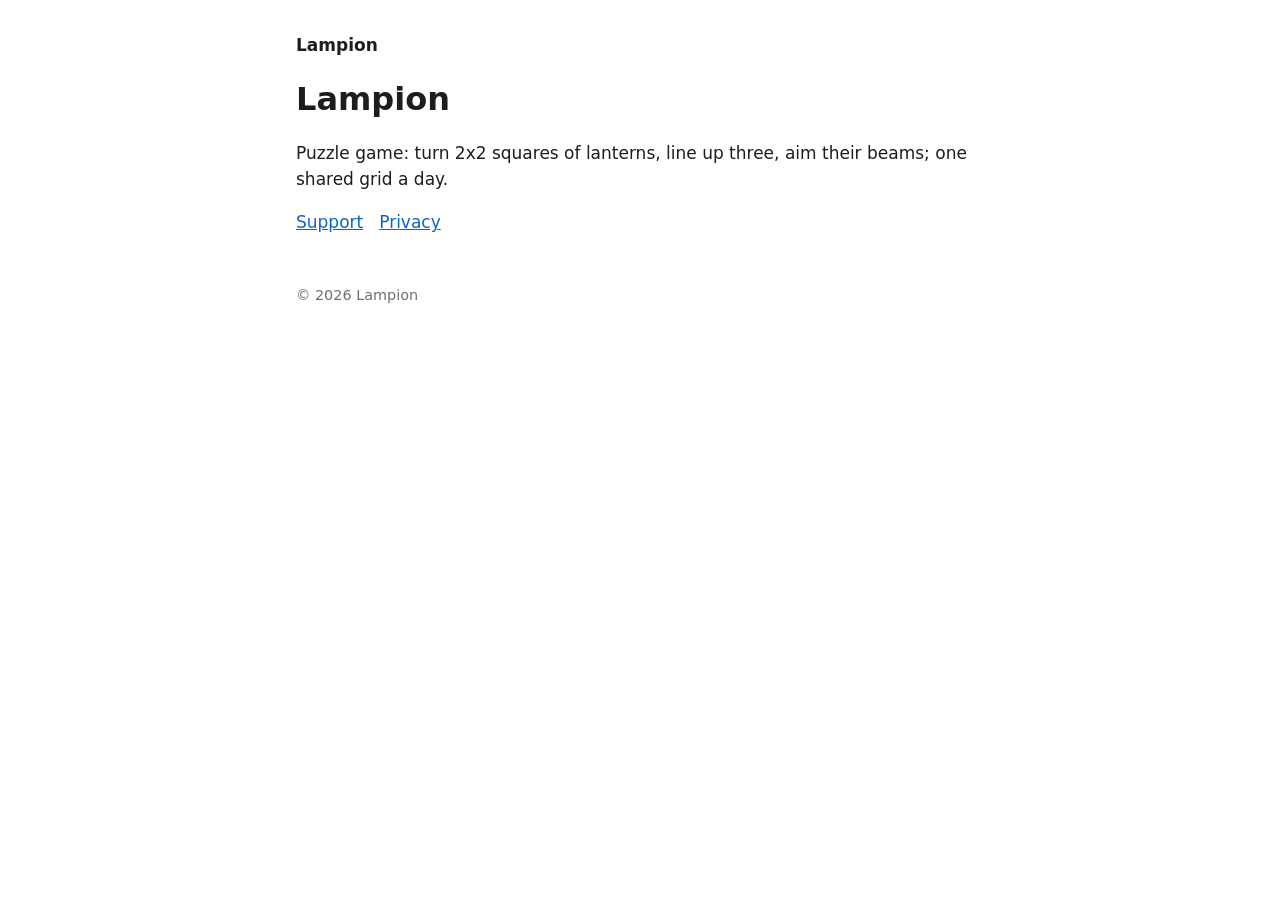
==== index.html @ f42eb79e "Initial project from template 69064948cce8" ====
<!doctype html>
<html lang="en">
<head>
  <meta charset="utf-8">
  <meta name="viewport" content="width=device-width, initial-scale=1">
  <title>Lampion</title>
  <meta name="description" content="Puzzle game: turn 2x2 squares of lanterns, line up three, aim their beams; one shared grid a day">
  <link rel="stylesheet" href="style.css">
</head>
<body>
  <header><a href="./">Lampion</a></header>
  <main>
    <h1>Lampion</h1>
    <p>Puzzle game: turn 2x2 squares of lanterns, line up three, aim their beams; one shared grid a day.</p>
    <nav><a href="support.html">Support</a><a href="privacy.html">Privacy</a></nav>
  </main>
  <footer>© 2026 Lampion</footer>
</body>
</html>
---- style.css ----
:root { --fg: #1d1d1f; --bg: #ffffff; --muted: #6e6e73; --accent: #0a66c2; }
@media (prefers-color-scheme: dark) { :root { --fg: #f5f5f7; --bg: #111113; --muted: #a1a1a6; --accent: #4ea1ff; } }
* { box-sizing: border-box; }
body { margin: 0; font: 17px/1.55 -apple-system, system-ui, sans-serif; color: var(--fg); background: var(--bg); }
main, header, footer { max-width: 720px; margin: 0 auto; padding: 0 16px; }
header { padding-top: 32px; }
header a { color: var(--fg); text-decoration: none; font-weight: 600; }
nav a { margin-right: 16px; color: var(--accent); }
h1 { font-size: 2rem; line-height: 1.2; }
footer { color: var(--muted); font-size: 0.9rem; padding: 48px 16px 32px; }
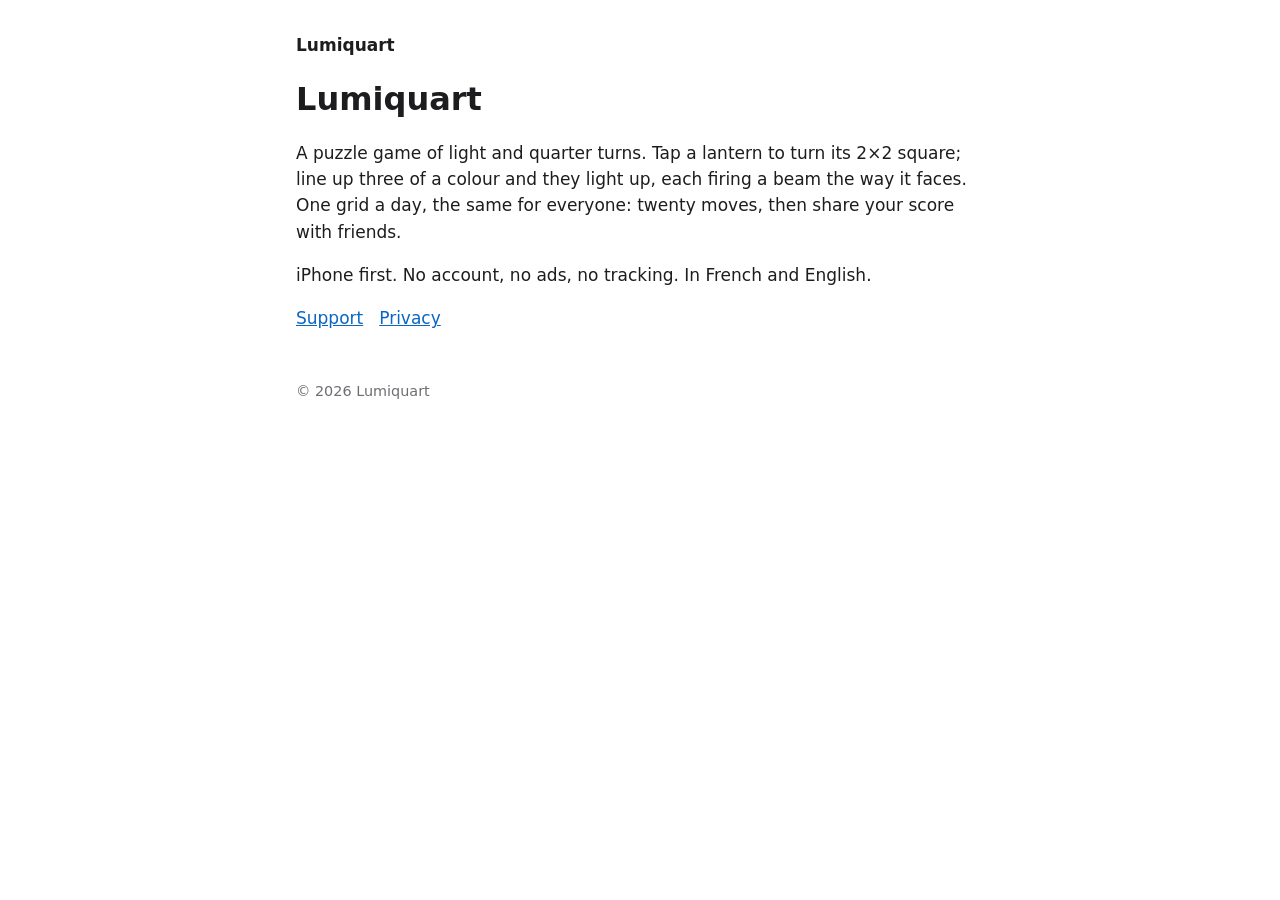
==== commit 6450ad57: "Rename the site Lumiquart and describe what the app keeps The game is now called Lumiquart. The priv" ====
--- a/index.html
+++ b/index.html
@@ -3,17 +3,20 @@
 <head>
   <meta charset="utf-8">
   <meta name="viewport" content="width=device-width, initial-scale=1">
-  <title>Lampion</title>
+  <title>Lumiquart</title>
   <meta name="description" content="Puzzle game: turn 2x2 squares of lanterns, line up three, aim their beams; one shared grid a day">
   <link rel="stylesheet" href="style.css">
 </head>
 <body>
-  <header><a href="./">Lampion</a></header>
+  <header><a href="./">Lumiquart</a></header>
   <main>
-    <h1>Lampion</h1>
-    <p>Puzzle game: turn 2x2 squares of lanterns, line up three, aim their beams; one shared grid a day.</p>
+    <h1>Lumiquart</h1>
+    <p>A puzzle game of light and quarter turns. Tap a lantern to turn its 2×2 square; line up three of a colour
+      and they light up, each firing a beam the way it faces. One grid a day, the same for everyone: twenty moves,
+      then share your score with friends.</p>
+    <p>iPhone first. No account, no ads, no tracking. In French and English.</p>
     <nav><a href="support.html">Support</a><a href="privacy.html">Privacy</a></nav>
   </main>
-  <footer>© 2026 Lampion</footer>
+  <footer>© 2026 Lumiquart</footer>
 </body>
 </html>
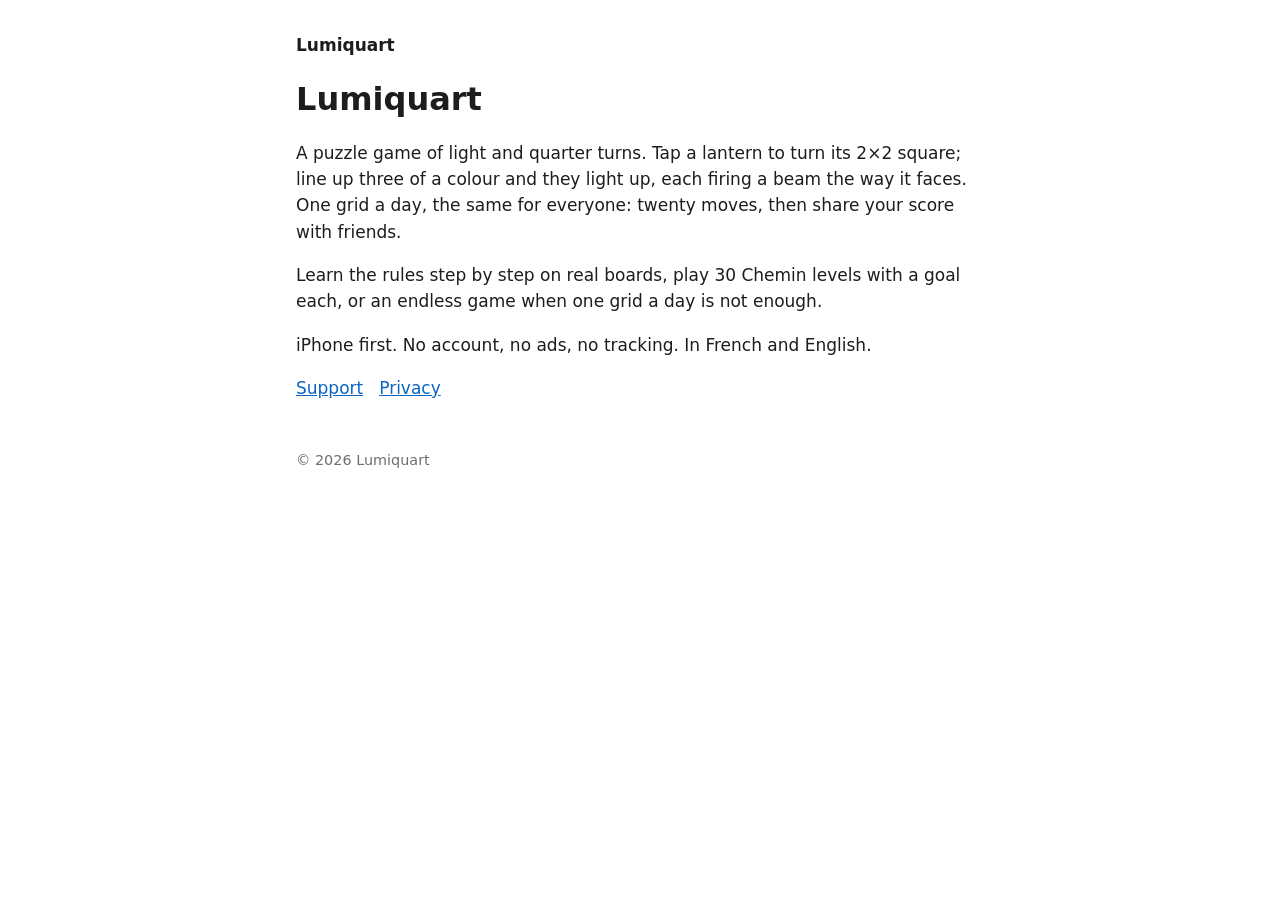
==== commit c21520b8: "Describe Learn and Chemin, and the Chemin stars kept on the phone To merge when the version with Lea" ====
--- a/index.html
+++ b/index.html
@@ -14,6 +14,8 @@
     <p>A puzzle game of light and quarter turns. Tap a lantern to turn its 2×2 square; line up three of a colour
       and they light up, each firing a beam the way it faces. One grid a day, the same for everyone: twenty moves,
       then share your score with friends.</p>
+    <p>Learn the rules step by step on real boards, play 30 Chemin levels with a goal each, or an endless game
+      when one grid a day is not enough.</p>
     <p>iPhone first. No account, no ads, no tracking. In French and English.</p>
     <nav><a href="support.html">Support</a><a href="privacy.html">Privacy</a></nav>
   </main>
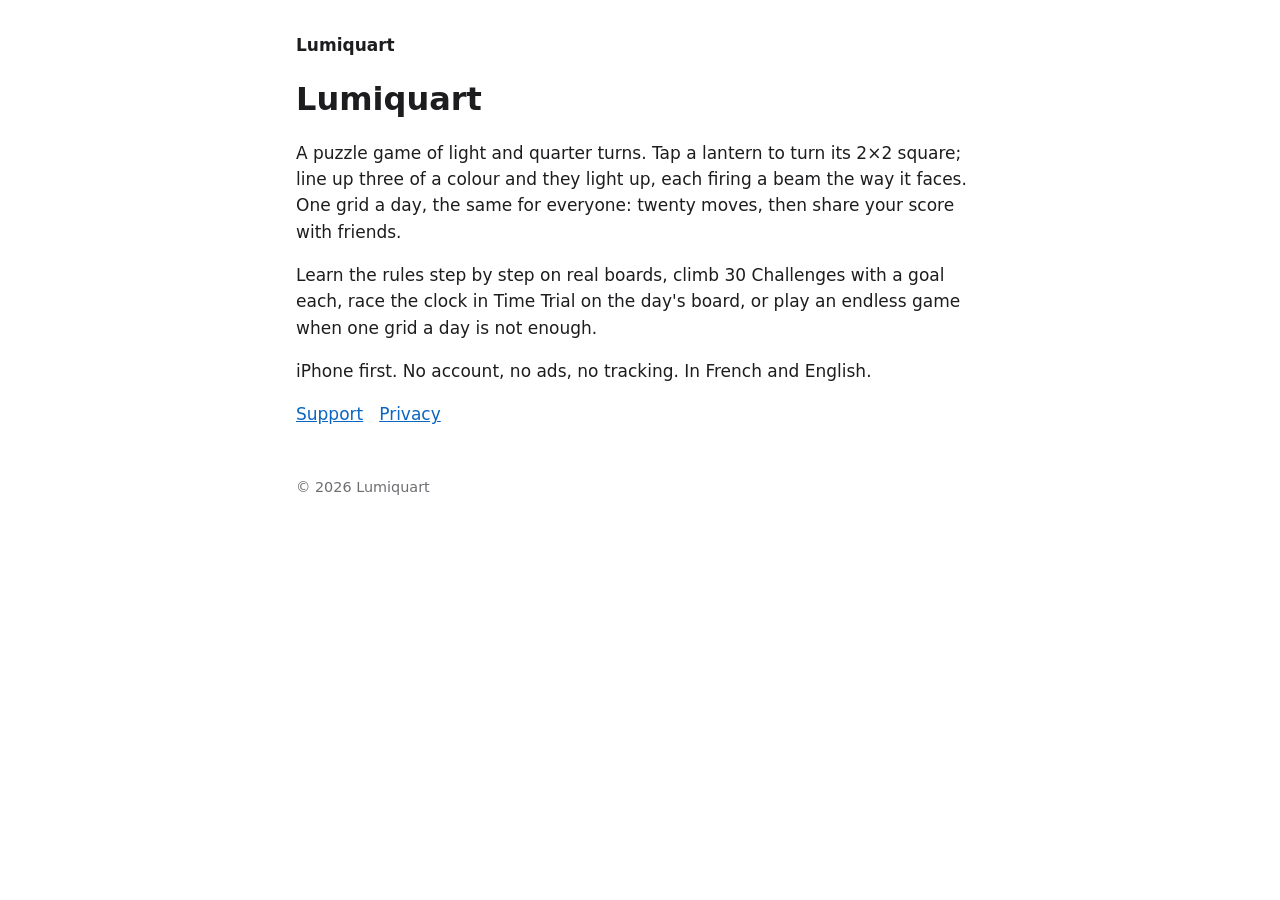
==== commit e82f295f: "Bring the site up to 1.1: Challenges, Time Trial, what stays on the phone Privacy page lists everyth" ====
--- a/index.html
+++ b/index.html
@@ -14,8 +14,8 @@
     <p>A puzzle game of light and quarter turns. Tap a lantern to turn its 2×2 square; line up three of a colour
       and they light up, each firing a beam the way it faces. One grid a day, the same for everyone: twenty moves,
       then share your score with friends.</p>
-    <p>Learn the rules step by step on real boards, play 30 Chemin levels with a goal each, or an endless game
-      when one grid a day is not enough.</p>
+    <p>Learn the rules step by step on real boards, climb 30 Challenges with a goal each, race the clock in Time
+      Trial on the day's board, or play an endless game when one grid a day is not enough.</p>
     <p>iPhone first. No account, no ads, no tracking. In French and English.</p>
     <nav><a href="support.html">Support</a><a href="privacy.html">Privacy</a></nav>
   </main>
